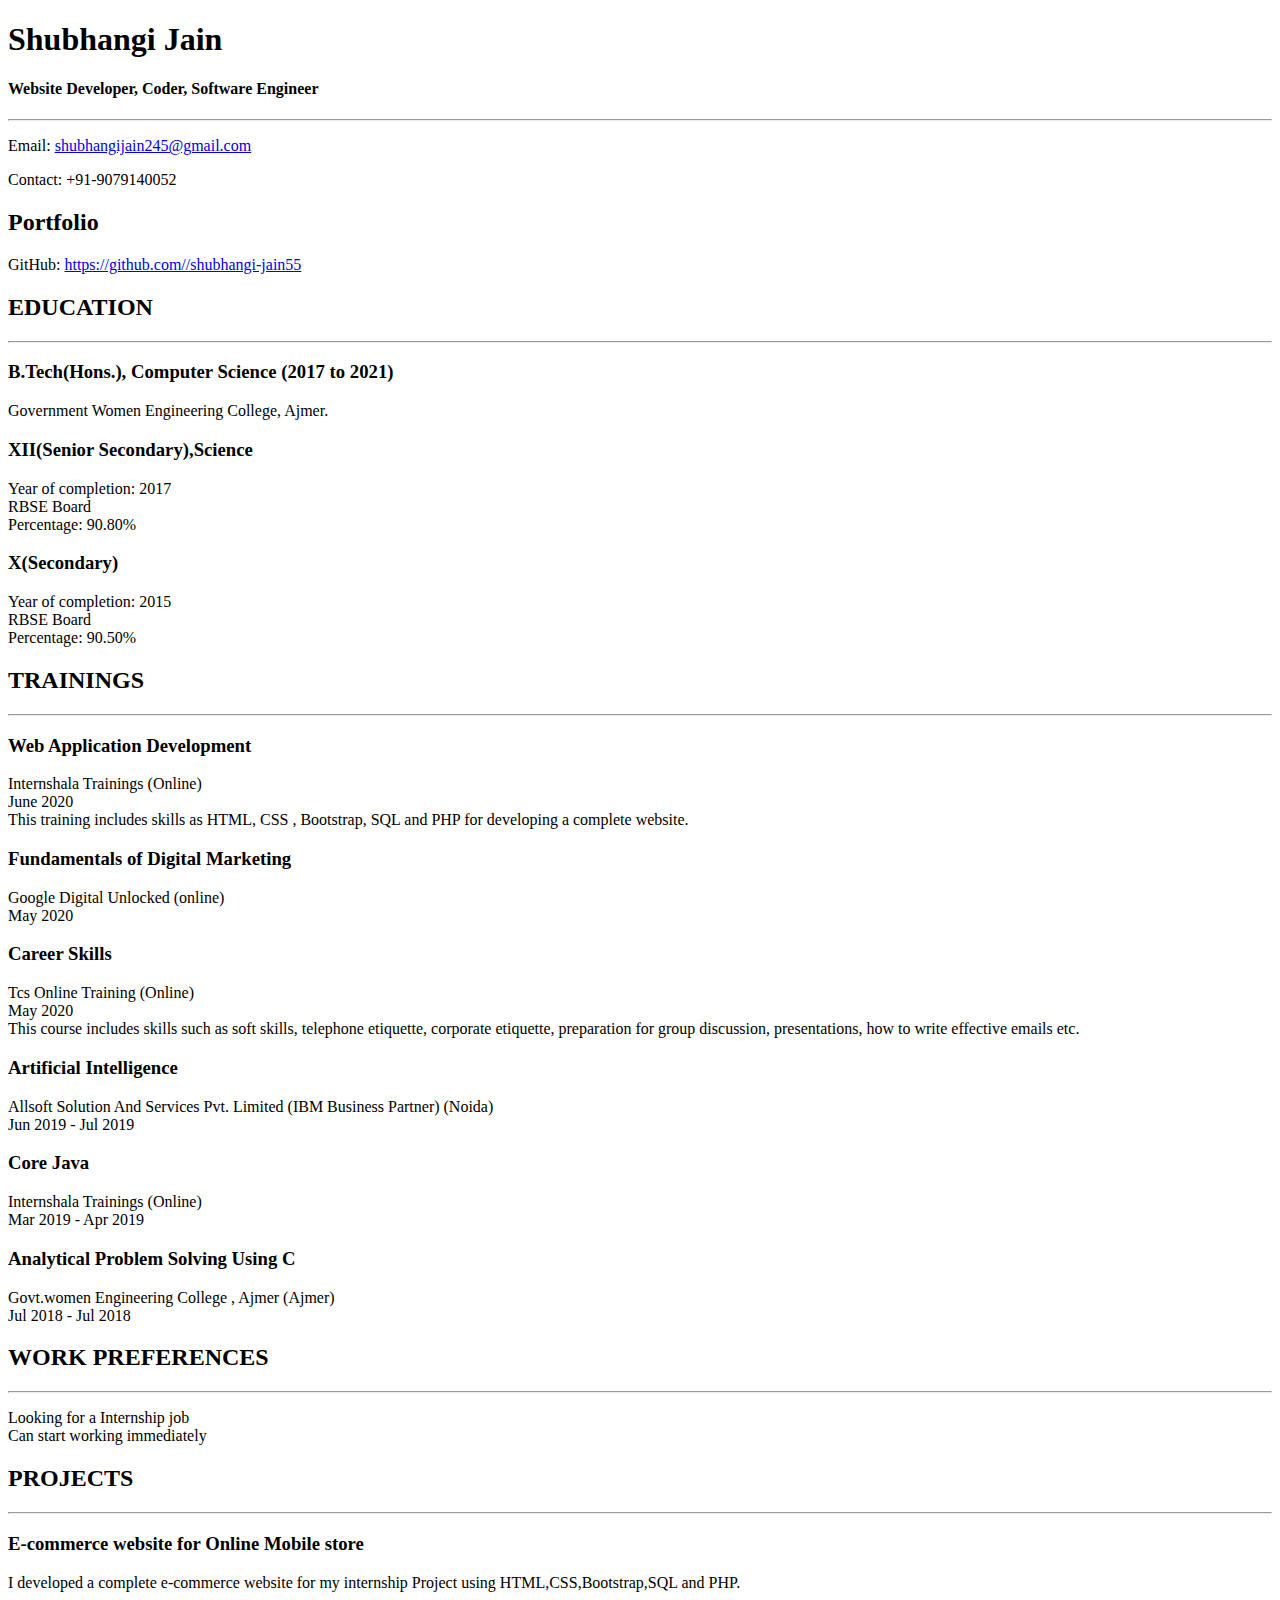
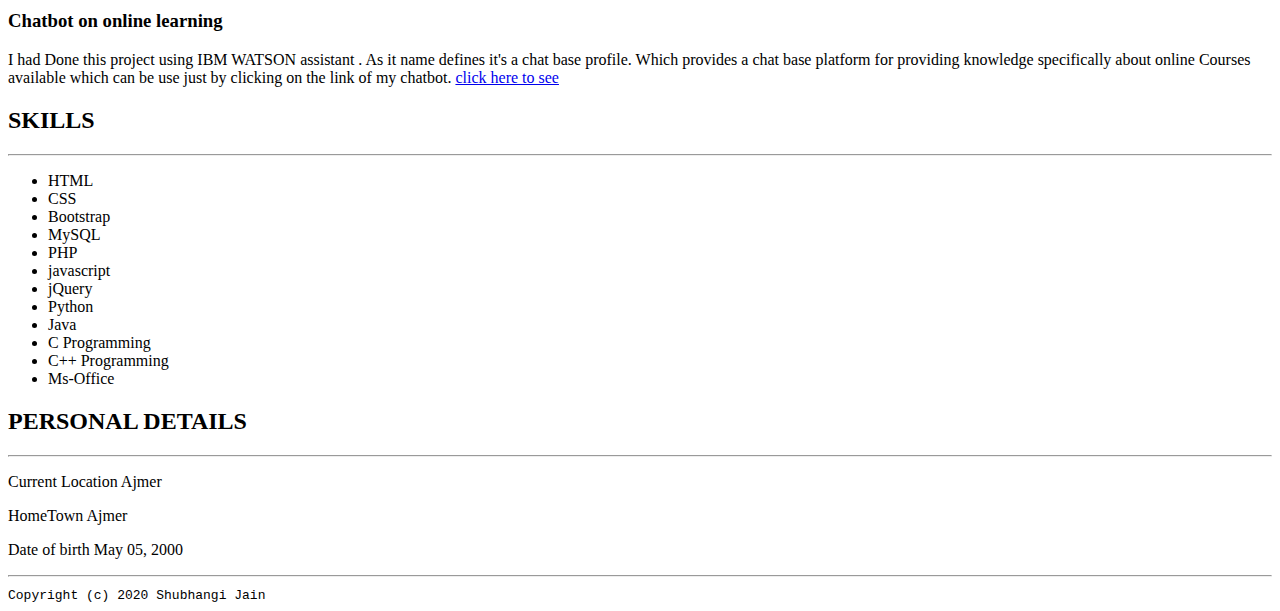
==== resume.html @ 2568dd6d "Add files via upload" ====
<!DOCTYPE html>
<html lang="en" dir="ltr">
  <head>
    <title>Shubhangi's Resume</title>
    <link rel="stylesheet" href="css/bootstrap.min.css" />
    <link rel="stylesheet" href="css/master.css" />
    <link rel="FaviconIcon" href="favicon.ico" type="image/x-icon">
    <link rel="shortcut" href="favicon.ico" type="image/x-icon">
    <meta name="viewport" content="width=device-width, initial-scale=1, shrink-to-fit=no">
    <meta name="name" content="shubhangi Jain's portal">
    <meta name="robots" content="noindex, nofollow">
  </head>
  <body>

    <h1>Shubhangi Jain</h1>
    <h4>Website Developer, Coder, Software Engineer</h4>
    <hr>

    <p>Email: <a href="mailto:shubhangijain245@gmail.com" target="_blank">shubhangijain245@gmail.com</a></p>
    <p>Contact: +91-9079140052</p>

    <h2>Portfolio</h2>
    <p>GitHub: <a href="https://github.com//shubhangi-jain55" target="_blank">https://github.com//shubhangi-jain55</a></p>

    <h2>EDUCATION</h2>
    <hr>

    <h3>B.Tech(Hons.), Computer Science (2017 to 2021)</h3>
    <p>Government Women Engineering College, Ajmer.</p>

    <h3>XII(Senior Secondary),Science</h3>
    <p>Year of completion: 2017</br>RBSE Board</br>Percentage: 90.80%</p>

    <h3>X(Secondary)</h3>
    <p>Year of completion: 2015</br>RBSE Board</br>Percentage: 90.50%</p>

    <h2>TRAININGS</h2>
    <hr>

    <h3>Web Application Development</h3>
    <p>Internshala Trainings (Online)</br>June 2020</br>This training includes skills as HTML, CSS , Bootstrap, SQL and PHP for
      developing a complete website.</p>

    <h3>Fundamentals of Digital Marketing</h3>
    <p>Google Digital Unlocked (online)</br>May 2020</p>

    <h3>Career Skills</h3>
    <p>Tcs Online Training (Online)</br>May 2020</br>This course includes skills such as soft skills, telephone etiquette,
       corporate etiquette, preparation for group discussion, presentations,
       how to write effective emails etc.</p>

    <h3>Artificial Intelligence</h3>
    <p>Allsoft Solution And Services Pvt. Limited (IBM Business Partner) (Noida)</br>Jun 2019 - Jul 2019</p>

    <h3>Core Java</h3>
    <p>Internshala Trainings (Online)</br>Mar 2019 - Apr 2019</p>

    <h3>Analytical Problem Solving Using C </h3>
    <p>Govt.women Engineering College , Ajmer (Ajmer)</br>Jul 2018 - Jul 2018</p>

    <h2>WORK PREFERENCES</h2>
    <hr>

    <p>Looking for a Internship job</br>Can start working immediately</p>

    <h2>PROJECTS</h2>
    <hr>

    <h3>E-commerce website for Online Mobile store</h3>
    <p>I developed a complete e-commerce website for my internship Project using HTML,CSS,Bootstrap,SQL and PHP.</p>

    <h3>Chatbot on online learning</h3>
    <p>I had Done this project using IBM WATSON assistant . As it name defines
       it's a chat base profile. Which provides a chat base platform for providing
       knowledge specifically about online Courses available which can be use
      just by clicking on the link of my chatbot.
      <a href="https://assistant-chat-us-south.watsonplatform.net/web/public/9bb3174cd58a-4131-b6ff-166cf9d1da99" target="_blank">click here to see</a></p>

    <h2>SKILLS</h2>
    <hr>

    <ul>
        <li>HTML</li>
        <li>CSS</li>
        <li>Bootstrap</li>
        <li>MySQL</li>
        <li>PHP</li>
        <li>javascript</li>
        <li>jQuery</li>
        <li>Python</li>
        <li>Java</li>
        <li>C Programming</li>
        <li>C++ Programming</li>
        <li>Ms-Office</li>
    </ul>

    <h2>PERSONAL DETAILS</h2>
    <hr>

    <p>Current Location Ajmer</p>
    <p>HomeTown Ajmer</p>
    <p>Date of birth May 05, 2000</p>

    </body>

    <footer>
      <hr>
      <code>Copyright (c) 2020 Shubhangi Jain</code>
    </footer>
</html>
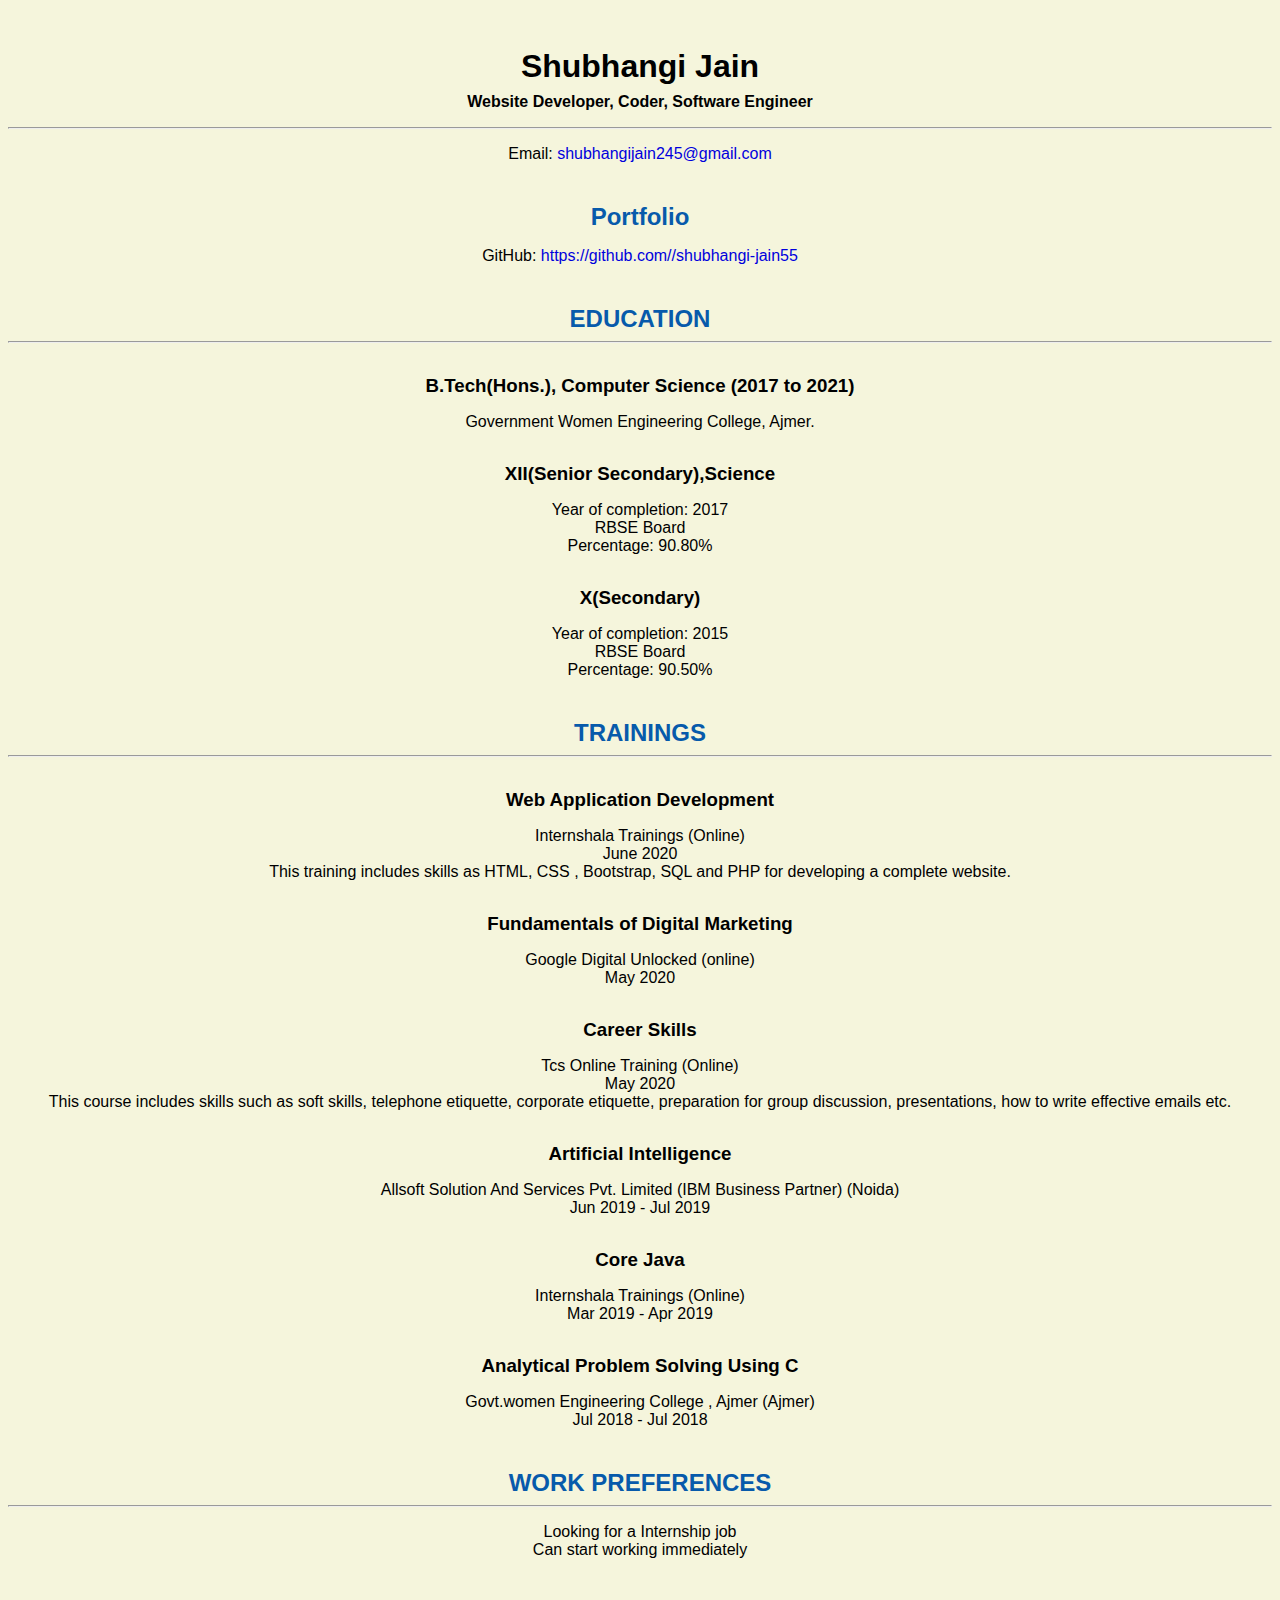
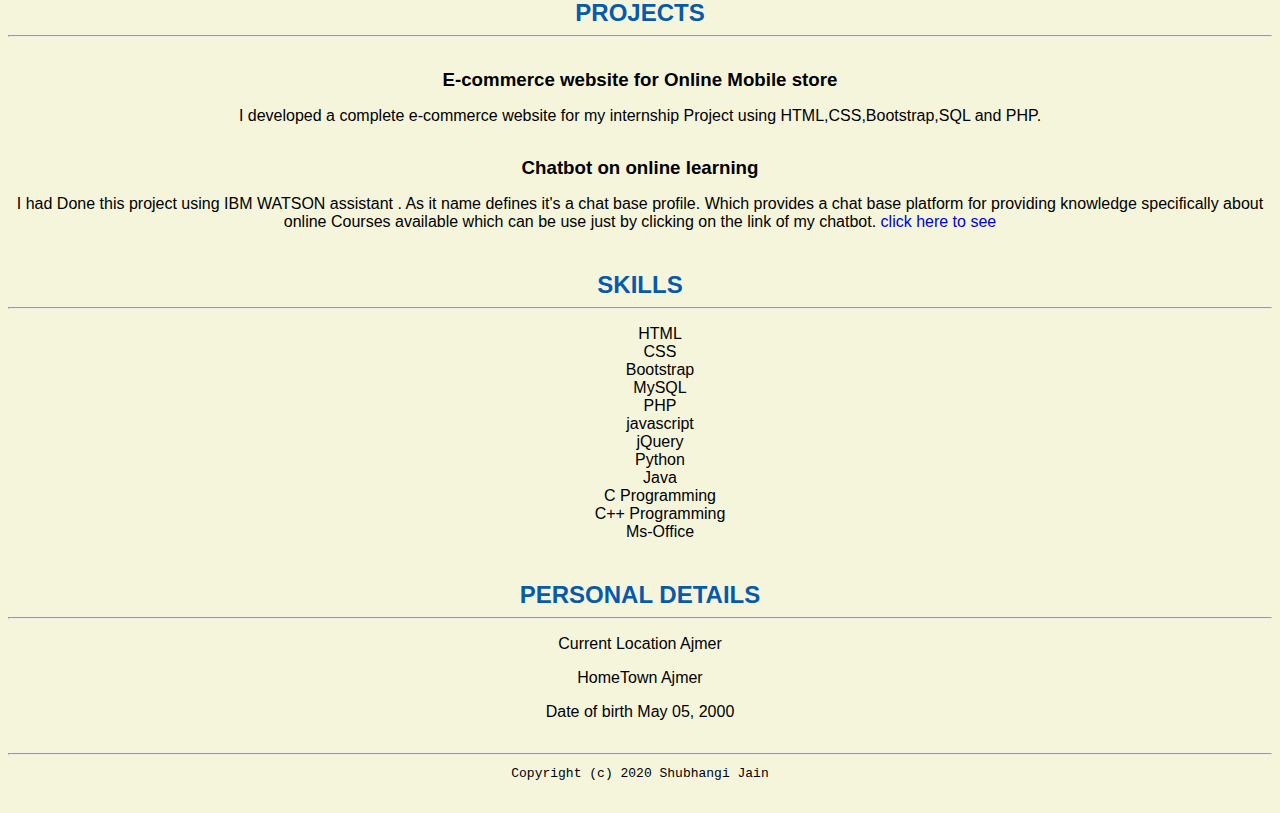
==== commit 65b31836: "Update resume.html" ====
--- a/resume.html
+++ b/resume.html
@@ -17,7 +17,6 @@
     <hr>
 
     <p>Email: <a href="mailto:shubhangijain245@gmail.com" target="_blank">shubhangijain245@gmail.com</a></p>
-    <p>Contact: +91-9079140052</p>
 
     <h2>Portfolio</h2>
     <p>GitHub: <a href="https://github.com//shubhangi-jain55" target="_blank">https://github.com//shubhangi-jain55</a></p>
--- a/css/master.css
+++ b/css/master.css
@@ -0,0 +1,50 @@
+a{
+  color: #00d;
+  text-decoration: none;
+}
+
+a:hover{
+  color: #ff0000;
+  text-decoration: none;
+}
+
+body{
+  background-color: beige;
+  color: #000;
+  font-family: Arial, Helvetica, sans-serif;
+  text-align: center;
+}
+
+footer{
+  margin-top: 2rem;
+  margin-bottom: 2rem;
+}
+
+code{
+  color: #000;
+}
+
+h1{
+  margin-top: 3rem;
+  margin-bottom: 0.5rem;
+}
+
+h2{
+  color: #075aab;
+  margin-top: 2.5rem;
+  margin-bottom: 0.5rem;
+}
+
+h3{
+  margin-top: 2rem;
+  margin-bottom: 0rem;
+}
+
+h4{
+  margin-top: 0.5rem;
+  margin-bottom: 1rem;
+}
+
+li{
+  list-style: none;
+}
